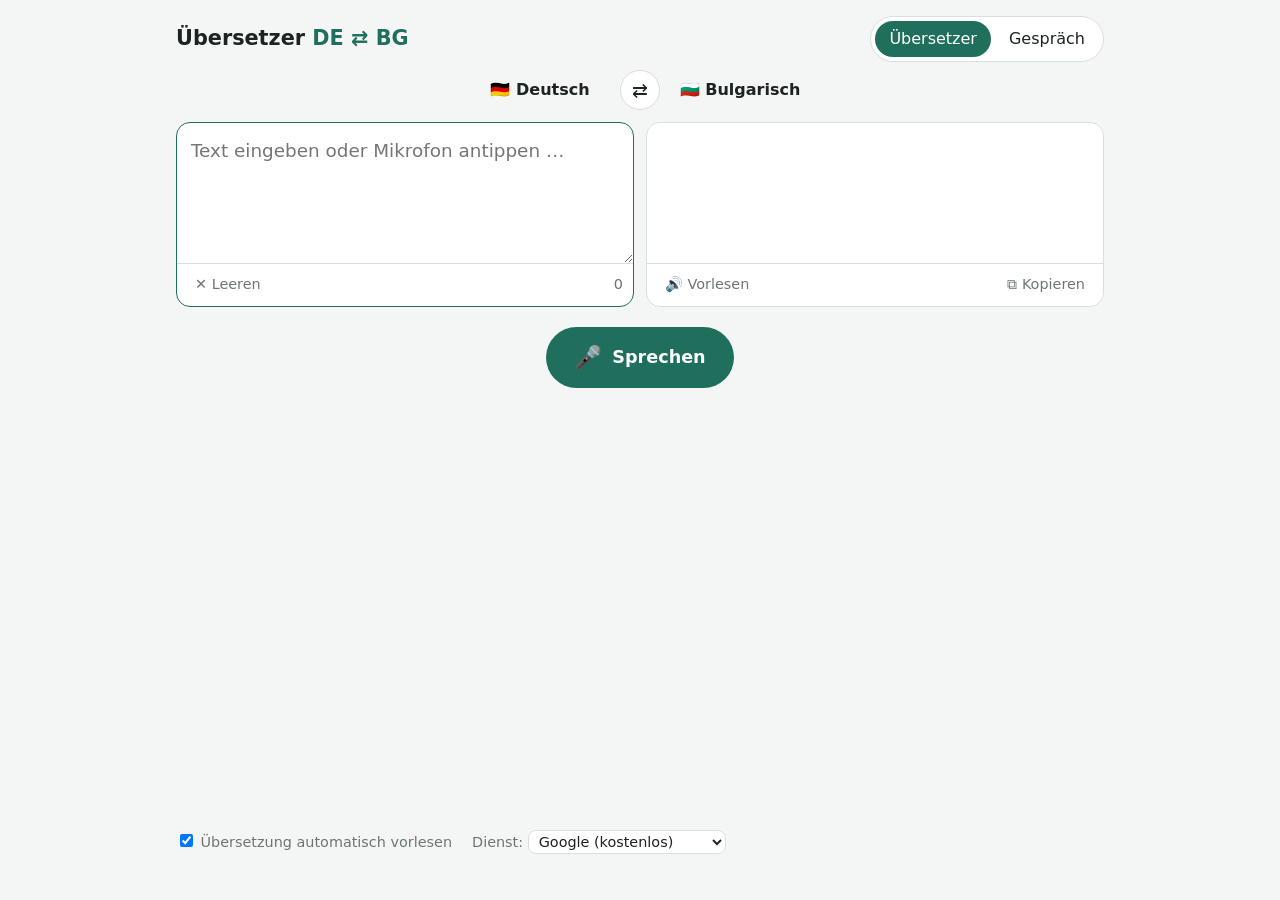
==== index.html @ 610e87b9 "Add real-time German ⇄ Bulgarian translator web app Browser app (installable as PWA) with live text " ====
<!doctype html>
<html lang="de">
<head>
  <meta charset="utf-8">
  <meta name="viewport" content="width=device-width, initial-scale=1, viewport-fit=cover">
  <meta name="theme-color" content="#1f6f5c">
  <meta name="description" content="Echtzeit-Übersetzer Deutsch ⇄ Bulgarisch mit Spracheingabe und Sprachausgabe.">
  <title>Übersetzer DE ⇄ BG</title>
  <link rel="manifest" href="manifest.webmanifest">
  <link rel="icon" href="icons/icon.svg" type="image/svg+xml">
  <link rel="apple-touch-icon" href="icons/icon-192.png">
  <link rel="stylesheet" href="style.css">
</head>
<body>
  <header class="app-header">
    <h1>Übersetzer <span class="pair">DE ⇄ BG</span></h1>
    <nav class="tabs" role="tablist">
      <button class="tab active" role="tab" aria-selected="true" data-tab="translator">Übersetzer</button>
      <button class="tab" role="tab" aria-selected="false" data-tab="conversation">Gespräch</button>
    </nav>
  </header>

  <main>
    <!-- Übersetzer: Text oder Sprache, live übersetzt -->
    <section id="translator" class="view active" role="tabpanel">
      <div class="lang-bar">
        <span class="lang" id="sourceLabel">🇩🇪 Deutsch</span>
        <button id="swapBtn" class="icon-btn" title="Sprachen tauschen" aria-label="Sprachen tauschen">⇄</button>
        <span class="lang" id="targetLabel">🇧🇬 Bulgarisch</span>
      </div>

      <div class="panels">
        <div class="panel">
          <textarea id="sourceText" placeholder="Text eingeben oder Mikrofon antippen …" autofocus></textarea>
          <div class="panel-actions">
            <button id="clearBtn" class="small-btn" title="Leeren">✕ Leeren</button>
            <span id="charCount" class="muted">0</span>
          </div>
        </div>
        <div class="panel output">
          <div id="targetText" class="output-text" aria-live="polite"></div>
          <div class="panel-actions">
            <button id="speakBtn" class="small-btn" title="Vorlesen">🔊 Vorlesen</button>
            <button id="copyBtn" class="small-btn" title="Kopieren">⧉ Kopieren</button>
          </div>
        </div>
      </div>

      <div class="mic-row">
        <button id="micBtn" class="mic-btn" aria-pressed="false">
          <span class="mic-icon">🎤</span>
          <span id="micLabel">Sprechen</span>
        </button>
      </div>
    </section>

    <!-- Gespräch: zwei Personen sprechen abwechselnd -->
    <section id="conversation" class="view" role="tabpanel" hidden>
      <div id="chat" class="chat" aria-live="polite">
        <p class="chat-empty muted">
          Tippe auf deine Sprache und sprich. Die Übersetzung wird angezeigt und vorgelesen.<br>
          Натиснете своя език и говорете. Преводът се показва и прочита на глас.
        </p>
      </div>
      <div class="talk-row">
        <button class="talk-btn" data-lang="de">
          <span class="flag">🇩🇪</span>
          <span>Deutsch sprechen</span>
        </button>
        <button class="talk-btn" data-lang="bg">
          <span class="flag">🇧🇬</span>
          <span>Говоря български</span>
        </button>
      </div>
    </section>
  </main>

  <footer class="settings">
    <label><input type="checkbox" id="autoSpeak" checked> Übersetzung automatisch vorlesen</label>
    <label>Dienst:
      <select id="provider">
        <option value="google">Google (kostenlos)</option>
        <option value="mymemory">MyMemory (kostenlos)</option>
      </select>
    </label>
    <p id="status" class="status" role="status"></p>
  </footer>

  <script src="translator.js"></script>
  <script src="app.js"></script>
</body>
</html>
---- style.css ----
:root {
  --bg: #f4f6f5;
  --surface: #ffffff;
  --text: #1b2421;
  --muted: #6b7672;
  --border: #d9dfdc;
  --accent: #1f6f5c;
  --accent-text: #ffffff;
  --danger: #c0392b;
  --bubble-de: #e7f1ee;
  --bubble-bg: #eef0f8;
  --radius: 14px;
}

@media (prefers-color-scheme: dark) {
  :root {
    --bg: #111715;
    --surface: #1b2320;
    --text: #e6ece9;
    --muted: #93a09b;
    --border: #2d3834;
    --accent: #3fb394;
    --accent-text: #0b1210;
    --danger: #e5675a;
    --bubble-de: #1e2f2a;
    --bubble-bg: #23273a;
  }
}

* { box-sizing: border-box; }

html, body {
  margin: 0;
  background: var(--bg);
  color: var(--text);
  font: 16px/1.5 system-ui, -apple-system, "Segoe UI", Roboto, sans-serif;
}

body {
  display: flex;
  flex-direction: column;
  min-height: 100vh;
  min-height: 100dvh;
  max-width: 960px;
  margin: 0 auto;
  padding: 0 16px env(safe-area-inset-bottom);
}

.app-header {
  display: flex;
  flex-wrap: wrap;
  align-items: center;
  justify-content: space-between;
  gap: 8px;
  padding: 16px 0 8px;
}

h1 { font-size: 1.3rem; margin: 0; }
h1 .pair { color: var(--accent); }

.tabs { display: flex; gap: 4px; background: var(--surface); border: 1px solid var(--border); border-radius: 999px; padding: 4px; }
.tab {
  border: 0; background: none; color: var(--text); font: inherit;
  padding: 6px 14px; border-radius: 999px; cursor: pointer;
}
.tab.active { background: var(--accent); color: var(--accent-text); }

main { flex: 1; display: flex; flex-direction: column; }
.view { display: flex; flex-direction: column; flex: 1; gap: 12px; }
.view[hidden] { display: none; }

.lang-bar { display: flex; align-items: center; justify-content: center; gap: 12px; font-weight: 600; }
.lang { min-width: 8.5em; text-align: center; }

.icon-btn {
  width: 40px; height: 40px; border-radius: 50%;
  border: 1px solid var(--border); background: var(--surface); color: var(--text);
  font-size: 1.2rem; cursor: pointer;
}

.panels { display: grid; grid-template-columns: 1fr 1fr; gap: 12px; }
@media (max-width: 640px) { .panels { grid-template-columns: 1fr; } }

.panel {
  display: flex; flex-direction: column;
  background: var(--surface); border: 1px solid var(--border); border-radius: var(--radius);
  min-height: 180px;
}
.panel textarea, .output-text {
  flex: 1; width: 100%; min-height: 140px; padding: 14px;
  border: 0; background: transparent; color: var(--text);
  font: inherit; font-size: 1.15rem; resize: vertical;
  white-space: pre-wrap; overflow-wrap: anywhere;
}
.panel textarea:focus { outline: none; }
.panel:focus-within { border-color: var(--accent); }
.output-text .interim, .bubble .interim { color: var(--muted); }

.panel-actions { display: flex; align-items: center; justify-content: space-between; gap: 8px; padding: 6px 10px; border-top: 1px solid var(--border); }
.small-btn {
  border: 0; background: none; color: var(--muted); font: inherit; font-size: .9rem;
  padding: 4px 8px; border-radius: 8px; cursor: pointer;
}
.small-btn:hover { background: var(--bg); color: var(--text); }
.muted { color: var(--muted); font-size: .9rem; }

.mic-row { display: flex; justify-content: center; padding: 8px 0; }
.mic-btn, .talk-btn {
  display: inline-flex; align-items: center; justify-content: center; gap: 10px;
  border: 0; border-radius: 999px; cursor: pointer; font: inherit; font-weight: 600;
  background: var(--accent); color: var(--accent-text);
}
.mic-btn { padding: 14px 28px; font-size: 1.1rem; }
.mic-icon { font-size: 1.4rem; }
.mic-btn.listening, .talk-btn.listening { background: var(--danger); animation: pulse 1.4s infinite; }
.mic-btn:disabled, .talk-btn:disabled { opacity: .5; cursor: not-allowed; animation: none; }

@keyframes pulse {
  0% { box-shadow: 0 0 0 0 color-mix(in srgb, var(--danger) 60%, transparent); }
  70% { box-shadow: 0 0 0 16px transparent; }
  100% { box-shadow: 0 0 0 0 transparent; }
}

.chat {
  flex: 1; min-height: 240px; max-height: 60vh; overflow-y: auto;
  display: flex; flex-direction: column; gap: 10px;
  background: var(--surface); border: 1px solid var(--border); border-radius: var(--radius); padding: 14px;
}
.chat-empty { margin: auto; text-align: center; }
.bubble { max-width: 85%; padding: 10px 14px; border-radius: var(--radius); }
.bubble.de { align-self: flex-start; background: var(--bubble-de); }
.bubble.bg { align-self: flex-end; background: var(--bubble-bg); }
.bubble .original { font-size: .9rem; color: var(--muted); }
.bubble .translation { font-size: 1.15rem; font-weight: 500; }
.bubble button { margin-top: 4px; padding: 2px 6px; }

.talk-row { display: grid; grid-template-columns: 1fr 1fr; gap: 12px; padding-bottom: 8px; }
.talk-btn { flex-direction: column; gap: 4px; padding: 18px 12px; border-radius: var(--radius); font-size: 1rem; }
.talk-btn .flag { font-size: 1.8rem; }

.settings {
  display: flex; flex-wrap: wrap; align-items: center; gap: 8px 20px;
  padding: 12px 0 16px; color: var(--muted); font-size: .9rem;
}
.settings select {
  font: inherit; color: var(--text); background: var(--surface);
  border: 1px solid var(--border); border-radius: 8px; padding: 2px 6px;
}
.status { width: 100%; margin: 0; min-height: 1.5em; }
.status.error { color: var(--danger); }
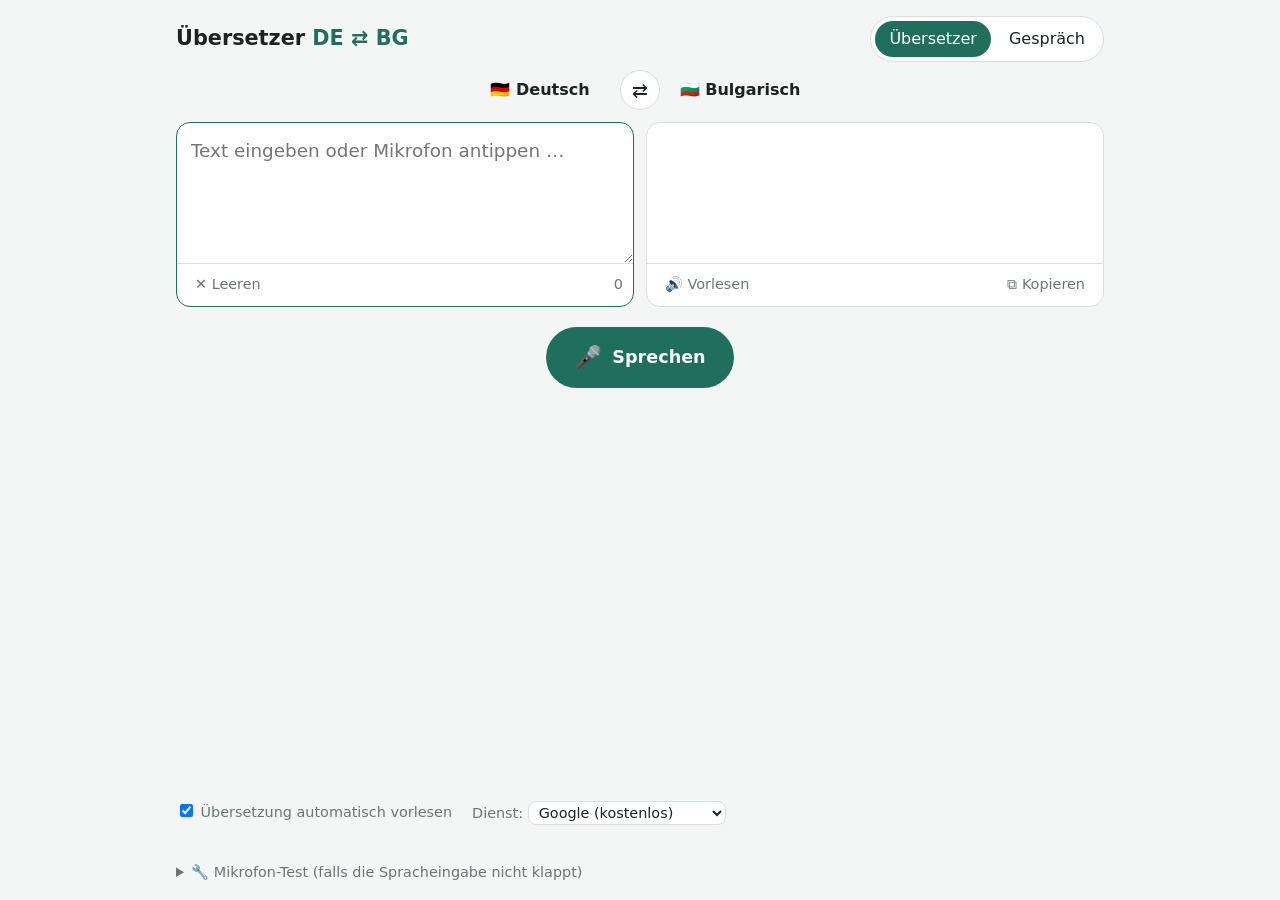
==== commit 7831decd: "Safari/iOS: don't unlock speech output in the tap that starts recording; add mic test - Unlocking sp" ====
--- a/index.html
+++ b/index.html
@@ -58,18 +58,22 @@
     <section id="conversation" class="view" role="tabpanel" hidden>
       <div id="chat" class="chat" aria-live="polite">
         <p class="chat-empty muted">
-          Tippe auf deine Sprache und sprich. Die Übersetzung wird angezeigt und vorgelesen.<br>
-          Натиснете своя език и говорете. Преводът се показва и прочита на глас.
+          Tippe auf deine Sprache und sprich – der Text erscheint Wort für Wort.
+          Zum Beenden erneut tippen, dann wird die Übersetzung vorgelesen.<br>
+          Натиснете своя език и говорете – текстът се появява дума по дума.
+          Натиснете отново, за да спрете, и преводът ще бъде прочетен.
         </p>
       </div>
       <div class="talk-row">
         <button class="talk-btn" data-lang="de">
           <span class="flag">🇩🇪</span>
           <span>Deutsch sprechen</span>
+          <span class="talk-hint">⏹ Tippen zum Stoppen</span>
         </button>
         <button class="talk-btn" data-lang="bg">
           <span class="flag">🇧🇬</span>
           <span>Говоря български</span>
+          <span class="talk-hint">⏹ Натиснете за стоп</span>
         </button>
       </div>
     </section>
@@ -84,6 +88,13 @@
       </select>
     </label>
     <p id="status" class="status" role="status"></p>
+    <details id="diag" class="diag">
+      <summary>🔧 Mikrofon-Test (falls die Spracheingabe nicht klappt)</summary>
+      <p class="muted">Auf „Test starten“ tippen und einen kurzen Satz sagen. Das Protokoll zeigt, was der Browser meldet.</p>
+      <button id="diagStart" class="small-btn">▶ Test starten</button>
+      <button id="diagCopy" class="small-btn">⧉ Protokoll kopieren</button>
+      <pre id="diagLog" class="diag-log"></pre>
+    </details>
   </footer>
 
   <script src="translator.js"></script>
--- a/style.css
+++ b/style.css
@@ -94,7 +94,7 @@
 }
 .panel textarea:focus { outline: none; }
 .panel:focus-within { border-color: var(--accent); }
-.output-text .interim, .bubble .interim { color: var(--muted); }
+.output-text.interim, .bubble .interim { color: var(--muted); }
 
 .panel-actions { display: flex; align-items: center; justify-content: space-between; gap: 8px; padding: 6px 10px; border-top: 1px solid var(--border); }
 .small-btn {
@@ -131,12 +131,17 @@
 .bubble.de { align-self: flex-start; background: var(--bubble-de); }
 .bubble.bg { align-self: flex-end; background: var(--bubble-bg); }
 .bubble .original { font-size: .9rem; color: var(--muted); }
+.bubble.live { outline: 2px dashed var(--danger); outline-offset: 2px; }
+.bubble.live .original { font-size: 1.15rem; color: var(--text); }
+.bubble.live .translation { font-size: .95rem; }
 .bubble .translation { font-size: 1.15rem; font-weight: 500; }
 .bubble button { margin-top: 4px; padding: 2px 6px; }
 
 .talk-row { display: grid; grid-template-columns: 1fr 1fr; gap: 12px; padding-bottom: 8px; }
 .talk-btn { flex-direction: column; gap: 4px; padding: 18px 12px; border-radius: var(--radius); font-size: 1rem; }
 .talk-btn .flag { font-size: 1.8rem; }
+.talk-hint { display: none; font-size: .85rem; font-weight: 500; }
+.talk-btn.listening .talk-hint { display: block; }
 
 .settings {
   display: flex; flex-wrap: wrap; align-items: center; gap: 8px 20px;
@@ -148,3 +153,11 @@
 }
 .status { width: 100%; margin: 0; min-height: 1.5em; }
 .status.error { color: var(--danger); }
+
+.diag { width: 100%; }
+.diag summary { cursor: pointer; }
+.diag-log {
+  white-space: pre-wrap; overflow-wrap: anywhere; font-size: .8rem; max-height: 240px; overflow-y: auto;
+  background: var(--surface); border: 1px solid var(--border); border-radius: 8px; padding: 8px; margin: 8px 0 0;
+}
+.diag-log:empty { display: none; }
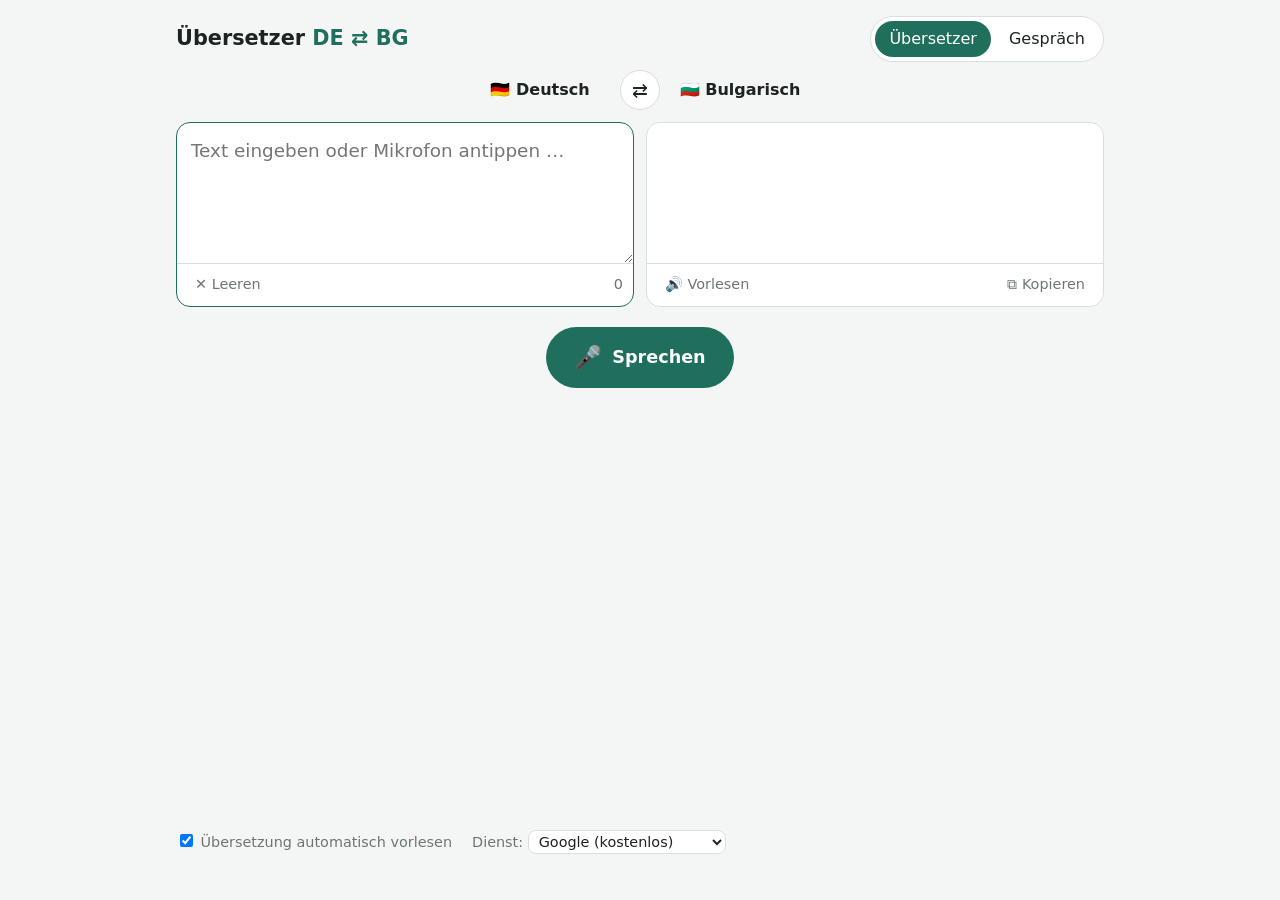
==== commit a28e7ec2: "Hide mic test (only with ?test), point iOS hints to Siri, remove stray screenshots - The mic test pa" ====
--- a/index.html
+++ b/index.html
@@ -88,10 +88,12 @@
       </select>
     </label>
     <p id="status" class="status" role="status"></p>
-    <details id="diag" class="diag">
+    <!-- Mikrofon-Test zur Fehlersuche: nur mit ?test in der Adresse sichtbar -->
+    <details id="diag" class="diag" hidden>
       <summary>🔧 Mikrofon-Test (falls die Spracheingabe nicht klappt)</summary>
-      <p class="muted">Auf „Test starten“ tippen und einen kurzen Satz sagen. Das Protokoll zeigt, was der Browser meldet.</p>
-      <button id="diagStart" class="small-btn">▶ Test starten</button>
+      <p class="muted">Einen Test antippen und einen kurzen Satz sagen (ca. 8 Sekunden). Das Protokoll zeigt, was der Browser meldet.</p>
+      <button id="diagStart" class="small-btn">▶ Test 1</button>
+      <button id="diagPlain" class="small-btn">▶ Test 2</button>
       <button id="diagCopy" class="small-btn">⧉ Protokoll kopieren</button>
       <pre id="diagLog" class="diag-log"></pre>
     </details>
